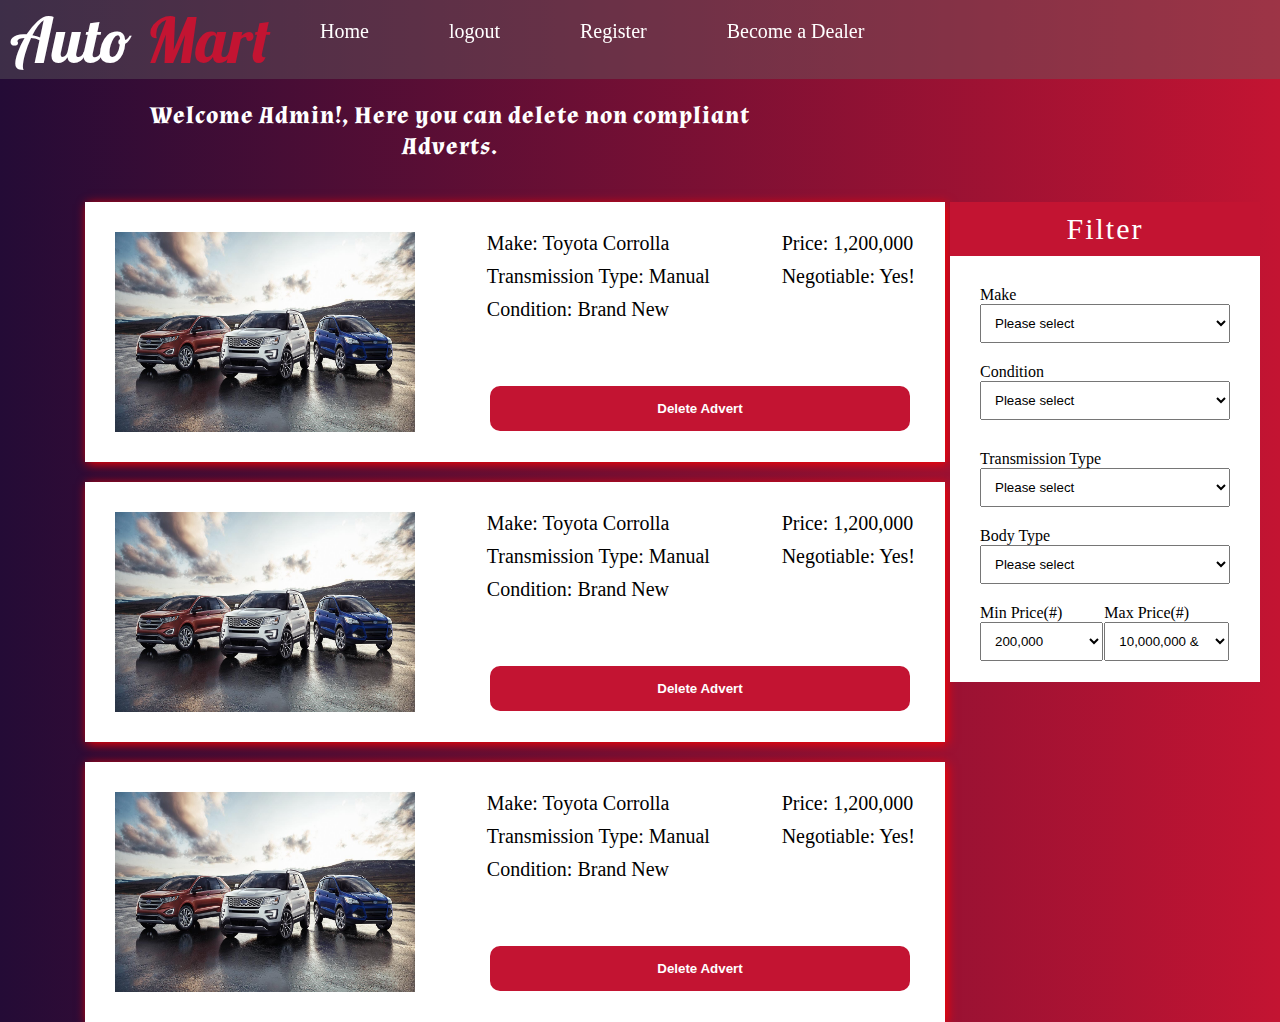
==== UI/delete_ad.html @ 1d8703c3 "feature(delete-ad) : completed the UI of the admin can delete advert page [Finishes #165952676]" ====
<!DOCTYPE html>
<html>
<head>
	 <meta name="viewport" content="width=device-width, initial-scale=1.0">
	 <meta charset="utf-8">
	<title>Update Product Price</title>
	<link rel="stylesheet" type="text/css" href="styles/purchase.css">
	<link href='https://fonts.googleapis.com/css?family=Lobster' rel='stylesheet'>
	<link href='https://fonts.googleapis.com/css?family=Stint Ultra Expanded' rel='stylesheet'>
	<link href='https://fonts.googleapis.com/css?family=Akronim' rel='stylesheet'>
	<link href='https://fonts.googleapis.com/css?family=Almendra' rel='stylesheet'>
</head>
<body>
	<div id="menu">
		<div id="logo">
			<a href="purchase.html">
				<span>Auto</span> <span id="red">Mart</span>
			</a>
		</div>
		<ul id="items">
			<li>
				<a href="purchase.html">Home</a>
			</li>

			<li>
				<a href="login.html">logout</a>
			</li>
			
			<li>
				<a href="register.html">Register</a>
			</li>

			<li>
				<a href="purchase.html">Become a Dealer</a>
			</li>
		</ul>
	</div>

	<div id="logo">
		<h3 id="admin">
			Welcome Admin!, Here you can delete non compliant Adverts.
		</h3>
	</div>
	<div id="container">
		
		<div id="cars">
			<div class="card">
				<div id="section1">
					<img src="images/c.jpg">
				</div>

				<div id="section2">
					<div id="first">
						<span>Make:</span>
						<span>Toyota Corrolla</span>
					</div>


					<div id="second">
						<span>Transmission Type:</span>
						<span>Manual</span>
					</div>

					<div id="third">
						<span>Condition:</span>
						<span>Brand New</span>
					</div>
				</div>

				<div id="section3">
					<div>
						<span>Price:</span>
						<span>1,200,000</span>
					</div>

					

					<div class="neg">
						<span>Negotiable:</span>
						<span>Yes!</span>
					</div>
				</div>

				<div class="update">
					<div>
						<input type="submit" name="" value = "Delete Advert" id="deletebtn">
					</div>
				</div>
			</div>



			<div class="card">
				<div id="section1">
					<img src="images/c.jpg">
				</div>

				<div id="section2">
					<div id="first">
						<span>Make:</span>
						<span>Toyota Corrolla</span>
					</div>


					<div id="second">
						<span>Transmission Type:</span>
						<span>Manual</span>
					</div>

					<div id="third">
						<span>Condition:</span>
						<span>Brand New</span>
					</div>
				</div>

				<div id="section3">
					<div>
						<span>Price:</span>
						<span>1,200,000</span>
					</div>

					

					<div class="neg">
						<span>Negotiable:</span>
						<span>Yes!</span>
					</div>
				</div>

				<div class="update">
					<div>
						<input type="submit" name="" value = "Delete Advert" id="deletebtn">
					</div>
				</div>
			</div>


				<div class="card">
				<div id="section1">
					<img src="images/c.jpg">
				</div>

				<div id="section2">
					<div id="first">
						<span>Make:</span>
						<span>Toyota Corrolla</span>
					</div>


					<div id="second">
						<span>Transmission Type:</span>
						<span>Manual</span>
					</div>

					<div id="third">
						<span>Condition:</span>
						<span>Brand New</span>
					</div>
				</div>

				<div id="section3">
					<div>
						<span>Price:</span>
						<span>1,200,000</span>
					</div>

					

					<div class="neg">
						<span>Negotiable:</span>
						<span>Yes!</span>
					</div>
				</div>

				<div class="update">
					<div>
						<input type="submit" name="" value = "Delete Advert" id="deletebtn">
					</div>
				</div>
			</div>


			

		</div>

		<div id="filter">
			<div id="ftitle">
				Filter
			</div>
			
			<div id="make">
    			Make    		
			    <div>
				     <label>
				     	<select class="select">
				     			<option selected="selected">Please select</option>
				     			<option>Toyota</option>
								<option>Mercedes</option>
								<option>SUV</option>
								<option>Peugeot</option>
								<option>Honda</option>
								<option>Lexus</option>
								<option>Acura</option>
				     	</select>
				     </label>
			    </div>
  			</div>


  			<div id="condition">
    			Condition
    		
			    <div>
				     <label>
				     	<select class="select">
				     		<option selected="selected">Please select</option>
				     		<option >Brand New</option>
				     		<option >Fairly Used</option>
				     	</select>
				     </label>
			    </div>
  			</div>

  			<div id="ttype">
    			Transmission Type
			    <div>
				     <label>
				     	<select class="select">
				     		<option selected="selected">Please select</option>
				     		<option >Manual</option>
				     		<option>Automatic</option>
				     		<option>Hybrid</option>
				     	</select>
				     </label>
			    </div>
  			</div>

  			<div id="btype">
    			Body Type
			    <div>
				     <label>
				     	<select class="select">
				     		<option selected="selected">Please select</option>
				     		<option >Saloons</option>
				     		<option>Hatchbacks</option>
				     		<option>SUVs</option>
				     		<option>Station Wagons</option>
				     		<option>Pickups</option>
				     		<option>Saloons</option>
				     		<option>Motorbikes</option>
				     		<option>Convertibles</option>
				     		<option>Buses</option>
				     		<option>Taxis and Vans</option>
				     		<option>Trucks</option>
							<option>Machinery and Tractors</option>		
							<option>Trailers</option>
							<option>Minis</option>
							<option>Coupes</option>
							<option>QuadBikes</option>
							<option>Other</option>				     		
				     	</select>
				     </label>
			    </div>
  			</div>
		    <div id="price">
		     <label>Min Price(#)
		     	<select class="select">
		     		<option selected="selected">200,000</option>
		     		<option>300,000</option>
		     		<option>400,000</option>
		     		<option>500,000</option>
		     		<option>1,000,000</option>
		     		<option>1,500,000</option>
		     		<option>2,000,000</option>
		     		<option>2,500,000</option>
		     		<option>3,000,000</option>
		     		<option>3,500,000</option>
		     		<option>4,000,000</option>
		     		<option>4,500,000</option>
		     		<option>5,000,000</option>
		     		<option>6,000,000</option>
		     		<option>6,500,000</option>
		     		<option>7,000,000</option>
		     		<option>8,000,000</option>
		     		<option>9,000,000</option>
		     		<option>10,000,000 & above</option>
		     	</select>
		     </label>
			     
		    <label>Max Price(#)
		     	<select class="select">
		     		<option>200,000</option>
		     		<option>300,000</option>
		     		<option>400,000</option>
		     		<option>500,000</option>
		     		<option>1,000,000</option>
		     		<option>1,500,000</option>
		     		<option>2,000,000</option>
		     		<option>2,500,000</option>
		     		<option>3,000,000</option>
		     		<option>3,500,000</option>
		     		<option>4,000,000</option>
		     		<option>4,500,000</option>
		     		<option>5,000,000</option>
		     		<option>6,000,000</option>
		     		<option>6,500,000</option>
		     		<option>7,000,000</option>
		     		<option>8,000,000</option>
		     		<option>9,000,000</option>
		     		<option selected="selected">10,000,000 & above</option>
		     	</select>
		     </label>
		    </div>


		</div>
	</div>
	<script src = "scripts/script.js"></script>
</body>
</html>
---- UI/styles/purchase.css ----
*{
	padding: 0;
	margin: 0
}

body{

	background: #c31432;  /* fallback for old browsers */
	background: -webkit-linear-gradient(to right, #240b36, #c31432);  /* Chrome 10-25, Safari 5.1-6 */
	background:linear-gradient(to right, #240b36, #c31432); /* W3C, IE 10+/ Edge, Firefox 16+, Chrome 26+, Opera 12+, Safari 7+ */
	height: 100%;
}
#red{
	color: #c31432;
}
#items{
	display: flex;
	align-content: 
}
li{
	list-style: none;
	padding: 20px;
}
li a{
padding: 20px;
color: #fff;
}

li a:hover{
border-bottom: 2px solid #fff;
}

a{
	text-decoration: none;
	font-size: 20px;
	color: #c31432;
}
#menu{
	display: flex;
	width: 100%;
	margin: auto;
	position: fixed;
	background-color: rgba(100,100,100,.4);
	z-index: 1;
}
#logo a{
	padding: 10px;
	font-size: 7vh;
	color: #fff;
	font-family: "Lobster";
}

#admin{
	padding: 10px;
	font-size: 1.5em;
	color: #fff;
	font-family: "Almendra";
	letter-spacing: 1px;
	position: relative;
	left: 90px;
	top: 10px

}

.card{
	width: 800px;
	display: flex;
	flex-wrap: wrap;
	justify-content: space-between;
	padding:30px;
	box-shadow: 2px 2px 10px red;
	background-color: white;
	color: black;
	max-height: 200px;
	margin-top: 20px;
}

#cars{
	width: 800px;
	margin: auto;
	color: black;
}

#section1 img{
	width: 300px;
	height: 200px;
}
#section3{
	font-size: 20px;
}

#container{
	display: flex;
	flex-wrap: wrap;
	position: relative;
	top: 100px;
}
#logo h3{
	text-align: center;
	width: 700px;
	position: relative;
	top: 90px;

}

#btn{
	border: 0;
	min-width: 500px;
	border-radius: 10px;
	color: #fff;
	position: relative;
	bottom: 50px;
	left: 320px;
	background-color: #c31432;
	cursor: pointer;
}

#btn:hover{
	border: 1px solid #c31432;
	border-radius: 10px;
	color: #c31432;
	background-color: rgba(255,255,255,.9);
	transition: 1s
}

#updatebtn{
	border: 0;
	min-width: 200px;
	border-radius: 10px;
	color: #fff;
	background-color: #c31432;
	cursor: pointer;
	position: relative;
	left: 5px;
}

#updatebtn:hover{
	border: 1px solid #c31432;
	border-radius: 10px;
	color: #c31432;
	background-color: rgba(255,255,255,.9);
	transition: 1s
}

#deletebtn{
	border: 0;
	min-width: 420px;
	border-radius: 10px;
	color: #fff;
	background-color: #c31432;
	cursor: pointer;
	position: relative;
	left: 5px;
}

#updatebtn:hover{
	border: 1px solid #c31432;
	border-radius: 10px;
	color: #c31432;
	background-color: rgba(255,255,255,.9);
	transition: 1s
}

input{
	height: 45px;
	width: 100%;
	color: #000;
	border: 0;
	border-bottom: 2px solid #c31432;
	position: relative;
	left: 0px;
	font-weight: bold;
	border-color: #c31432;
}
input:invalid{
	border-bottom: 5px solid red;
}

input#updateinp{
min-width: 250px;
}
#filter{
	position: relative;
	top: 20px;
	max-width: 250px;
	right: 20px;
	padding: 30px;
	background-color: white;
	height: 420px;
}
#filter input{
	height: 40px;
	width: 20px;
}
#ftitle{
	margin: auto;
	color: #fff;
	text-align: center;
	font-size: 30px;
	font-family: "Alegreya Sans";
	letter-spacing: 2px;
	background-color: #c31432;
	padding: 10px;
	width: 290px;
	position: relative;
	bottom: 30px;
	right: 30px;
}

select{
	padding: 5px;
	width: 100%;
	padding: 10px;
}

#price select{
	width: 99%;
}


#price{
	display: flex;
	justify-content: space-between;
	position: relative;
	top: 90px;
}


#condition{
	position: relative;
	top: 20px;
}


#ttype{
	position: relative;
	top: 50px;
}

#btype{
	position: relative;
	top: 70px;
}
#first{
font-size: 20px;
}

#second{
position: relative;
top: 10px;
font-size: 20px;
}

#third{
position: relative;
top: 20px;
font-size: 20px;
}
.neg{
	margin-top: 10px;
}

.update{
	display: flex;
	position: relative;
	justify-content: space-around;
	bottom: 50px;
	left: 370px;
}
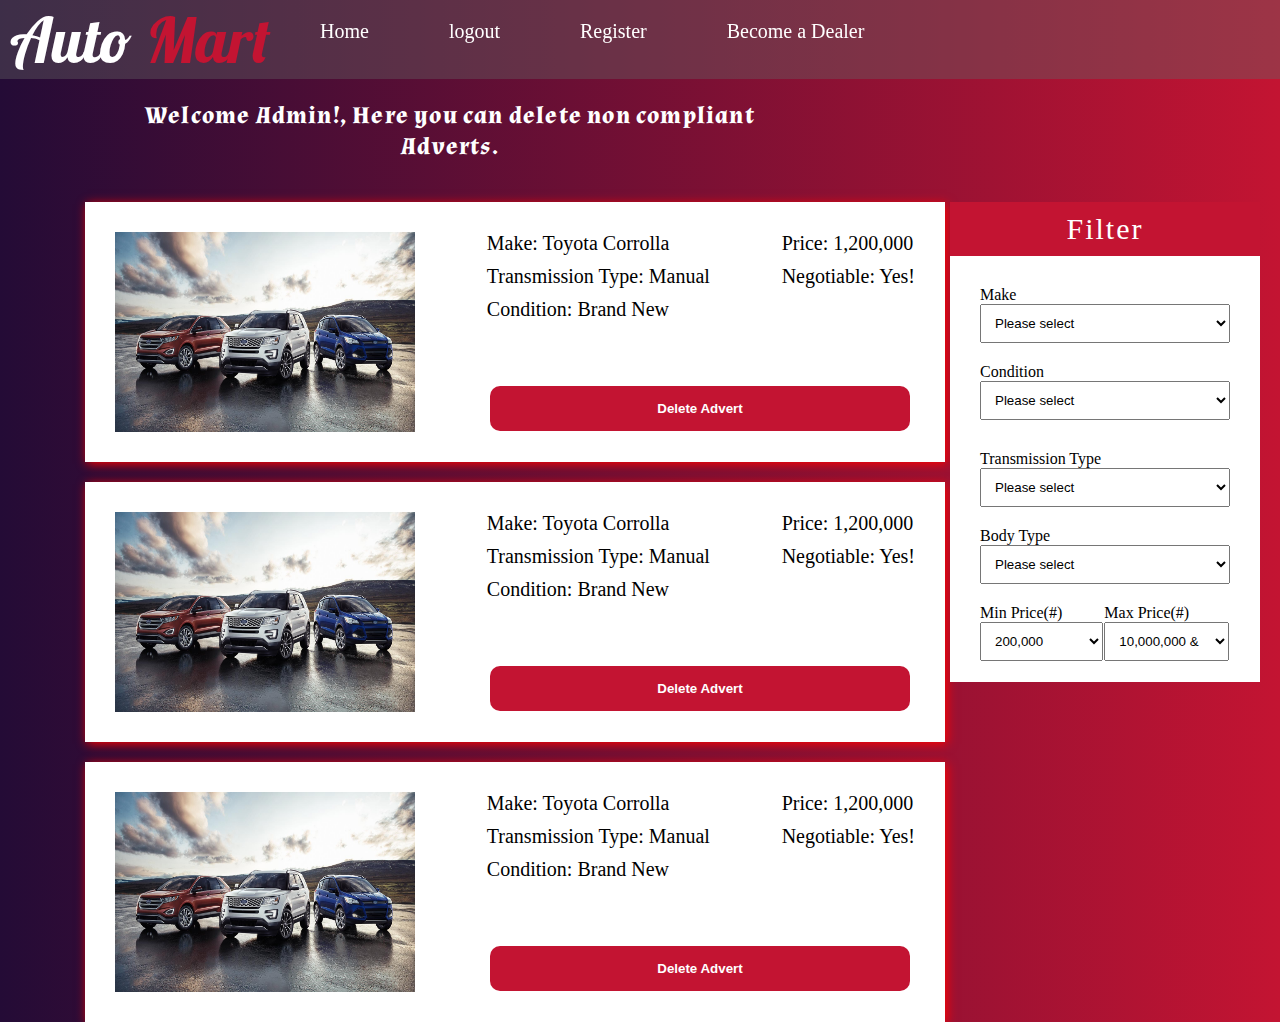
==== commit 93547024: "feature(delete-ad) : completed the UI of the admin can delete advert page [Finishes #165952676, #165" ====
--- a/UI/delete_ad.html
+++ b/UI/delete_ad.html
@@ -3,7 +3,7 @@
 <head>
 	 <meta name="viewport" content="width=device-width, initial-scale=1.0">
 	 <meta charset="utf-8">
-	<title>Update Product Price</title>
+	<title>View,Delete Adverts</title>
 	<link rel="stylesheet" type="text/css" href="styles/purchase.css">
 	<link href='https://fonts.googleapis.com/css?family=Lobster' rel='stylesheet'>
 	<link href='https://fonts.googleapis.com/css?family=Stint Ultra Expanded' rel='stylesheet'>
--- a/UI/styles/purchase.css
+++ b/UI/styles/purchase.css
@@ -55,7 +55,7 @@
 	font-size: 1.5em;
 	color: #fff;
 	font-family: "Almendra";
-	letter-spacing: 1px;
+	letter-spacing: 1.2px;
 	position: relative;
 	left: 90px;
 	top: 10px
